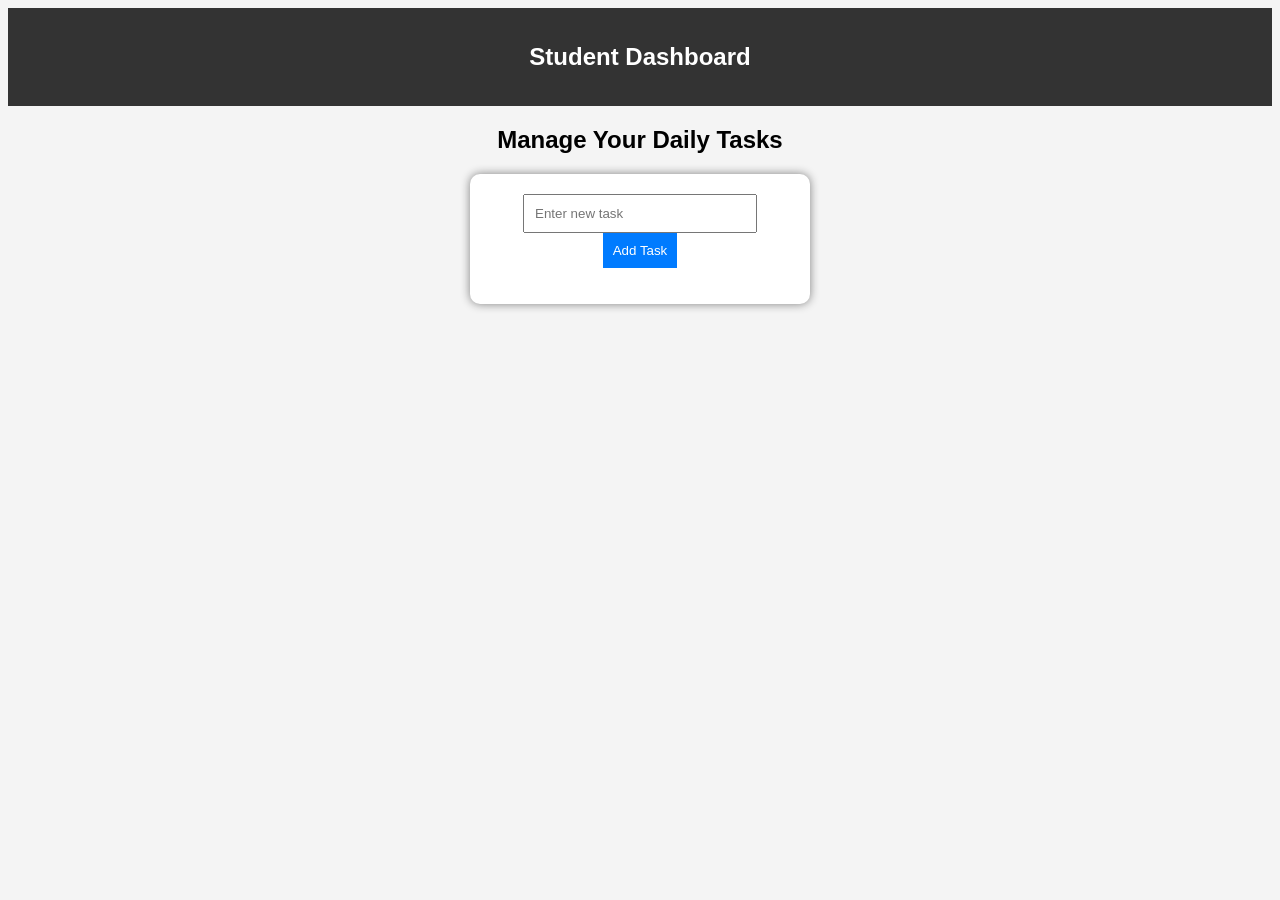
==== index.html @ c64c0895 "First commit" ====
<!DOCTYPE html>
<html>
<head>
<title>Student Dashboard</title>
<link rel="stylesheet" href="style.css">
</head>

<body>

<nav>
<h2>Student Dashboard</h2>
</nav>

<section class="hero">
<h1>Manage Your Daily Tasks</h1>
</section>

<div class="container">

<input type="text" id="taskInput" placeholder="Enter new task">
<button onclick="addTask()">Add Task</button>

<ul id="taskList"></ul>

</div>

<script src="script.js"></script>

</body>
</html>
---- style.css ----
body{
font-family: Arial;
background:#f4f4f4;
text-align:center;
}

nav{
background:#333;
color:white;
padding:15px;
}

.hero{
margin:20px;
}

.container{
background:white;
padding:20px;
width:300px;
margin:auto;
border-radius:10px;
box-shadow:0 0 10px gray;
}

input{
padding:10px;
width:70%;
}

button{
padding:10px;
background:#007BFF;
color:white;
border:none;
cursor:pointer;
}

li{
list-style:none;
background:#eee;
margin:10px;
padding:10px;
display:flex;
justify-content:space-between;
}
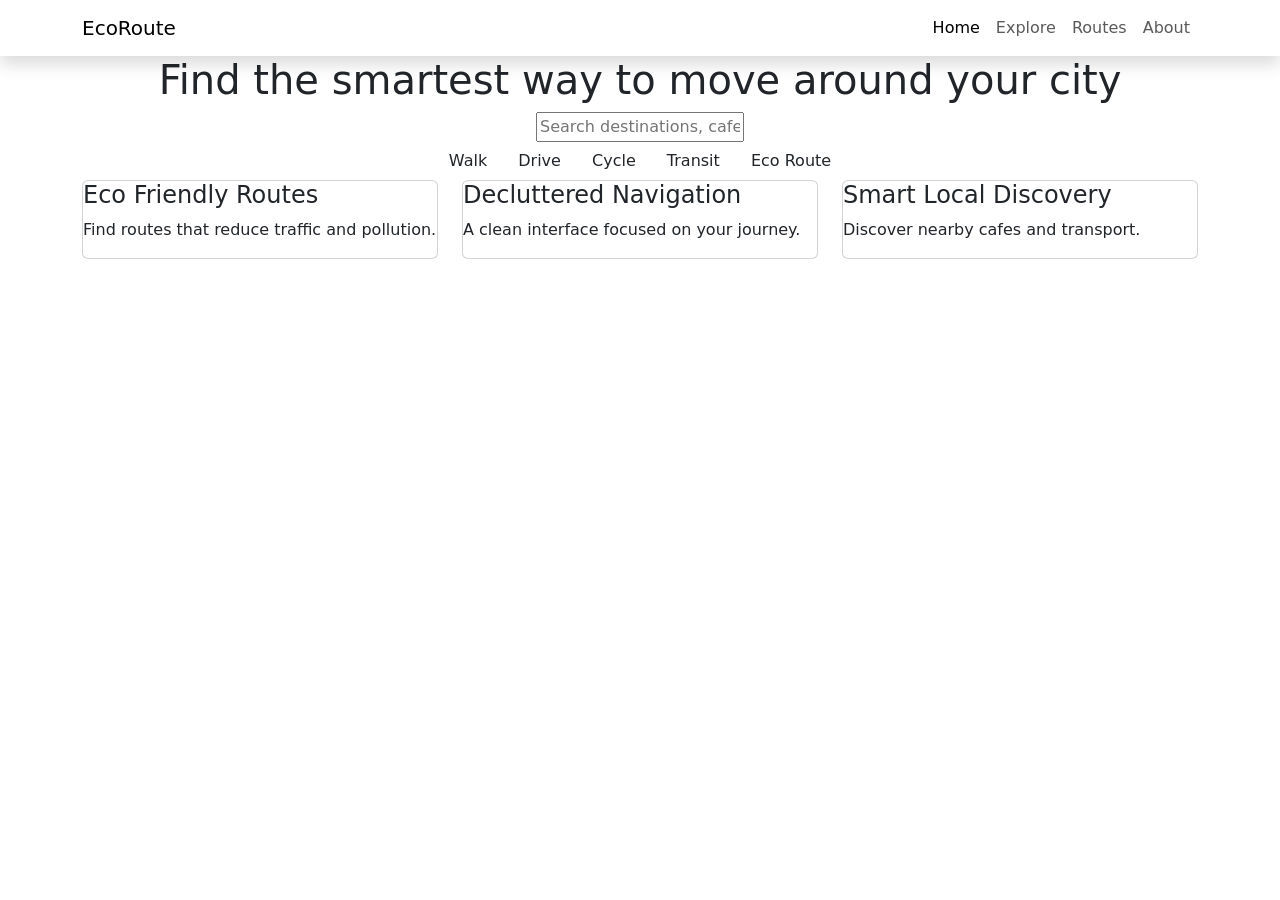
==== commit 564b5f7f: "Added new code" ====
--- a/index.html
+++ b/index.html
@@ -1,30 +1,124 @@
 <!DOCTYPE html>
 <html>
+
 <head>
-<title>Student Dashboard</title>
-<link rel="stylesheet" href="style.css">
+
+<title>EcoRoute</title>
+
+<meta name="viewport" content="width=device-width, initial-scale=1">
+
+<link href="https://cdn.jsdelivr.net/npm/bootstrap@5.3.2/dist/css/bootstrap.min.css" rel="stylesheet">
+
+<link rel="stylesheet" href="css/style.css">
+
 </head>
 
 <body>
 
-<nav>
-<h2>Student Dashboard</h2>
-</nav>
+<!-- NAVBAR -->
 
-<section class="hero">
-<h1>Manage Your Daily Tasks</h1>
-</section>
+<nav class="navbar navbar-expand-lg navbar-light bg-white shadow">
 
 <div class="container">
 
-<input type="text" id="taskInput" placeholder="Enter new task">
-<button onclick="addTask()">Add Task</button>
+<a class="navbar-brand logo">EcoRoute</a>
 
-<ul id="taskList"></ul>
+<button class="navbar-toggler" data-bs-toggle="collapse" data-bs-target="#menu">
+<span class="navbar-toggler-icon"></span>
+</button>
+
+<div class="collapse navbar-collapse" id="menu">
+
+<ul class="navbar-nav ms-auto">
+
+<li class="nav-item">
+<a class="nav-link active" href="index.html">Home</a>
+</li>
+
+<li class="nav-item">
+<a class="nav-link" href="explore.html">Explore</a>
+</li>
+
+<li class="nav-item">
+<a class="nav-link" href="routes.html">Routes</a>
+</li>
+
+<li class="nav-item">
+<a class="nav-link" href="about.html">About</a>
+</li>
+
+</ul>
+
+</div>
+</div>
+</nav>
+
+<!-- HERO SECTION -->
+
+<section class="hero text-center">
+
+<h1>Find the smartest way to move around your city</h1>
+
+<input class="search-bar" placeholder="Search destinations, cafes, stations">
+
+<div class="travel-buttons">
+
+<button class="btn walk">Walk</button>
+<button class="btn drive">Drive</button>
+<button class="btn cycle">Cycle</button>
+<button class="btn transit">Transit</button>
+<button class="btn eco">Eco Route</button>
 
 </div>
 
-<script src="script.js"></script>
+</section>
+
+<!-- FEATURES -->
+
+<section class="container features">
+
+<div class="row">
+
+<div class="col-md-4">
+
+<div class="card feature-card">
+
+<h4>Eco Friendly Routes</h4>
+
+<p>Find routes that reduce traffic and pollution.</p>
+
+</div>
+
+</div>
+
+<div class="col-md-4">
+
+<div class="card feature-card">
+
+<h4>Decluttered Navigation</h4>
+
+<p>A clean interface focused on your journey.</p>
+
+</div>
+
+</div>
+
+<div class="col-md-4">
+
+<div class="card feature-card">
+
+<h4>Smart Local Discovery</h4>
+
+<p>Discover nearby cafes and transport.</p>
+
+</div>
+
+</div>
+
+</div>
+
+</section>
 
 </body>
+
 </html>
